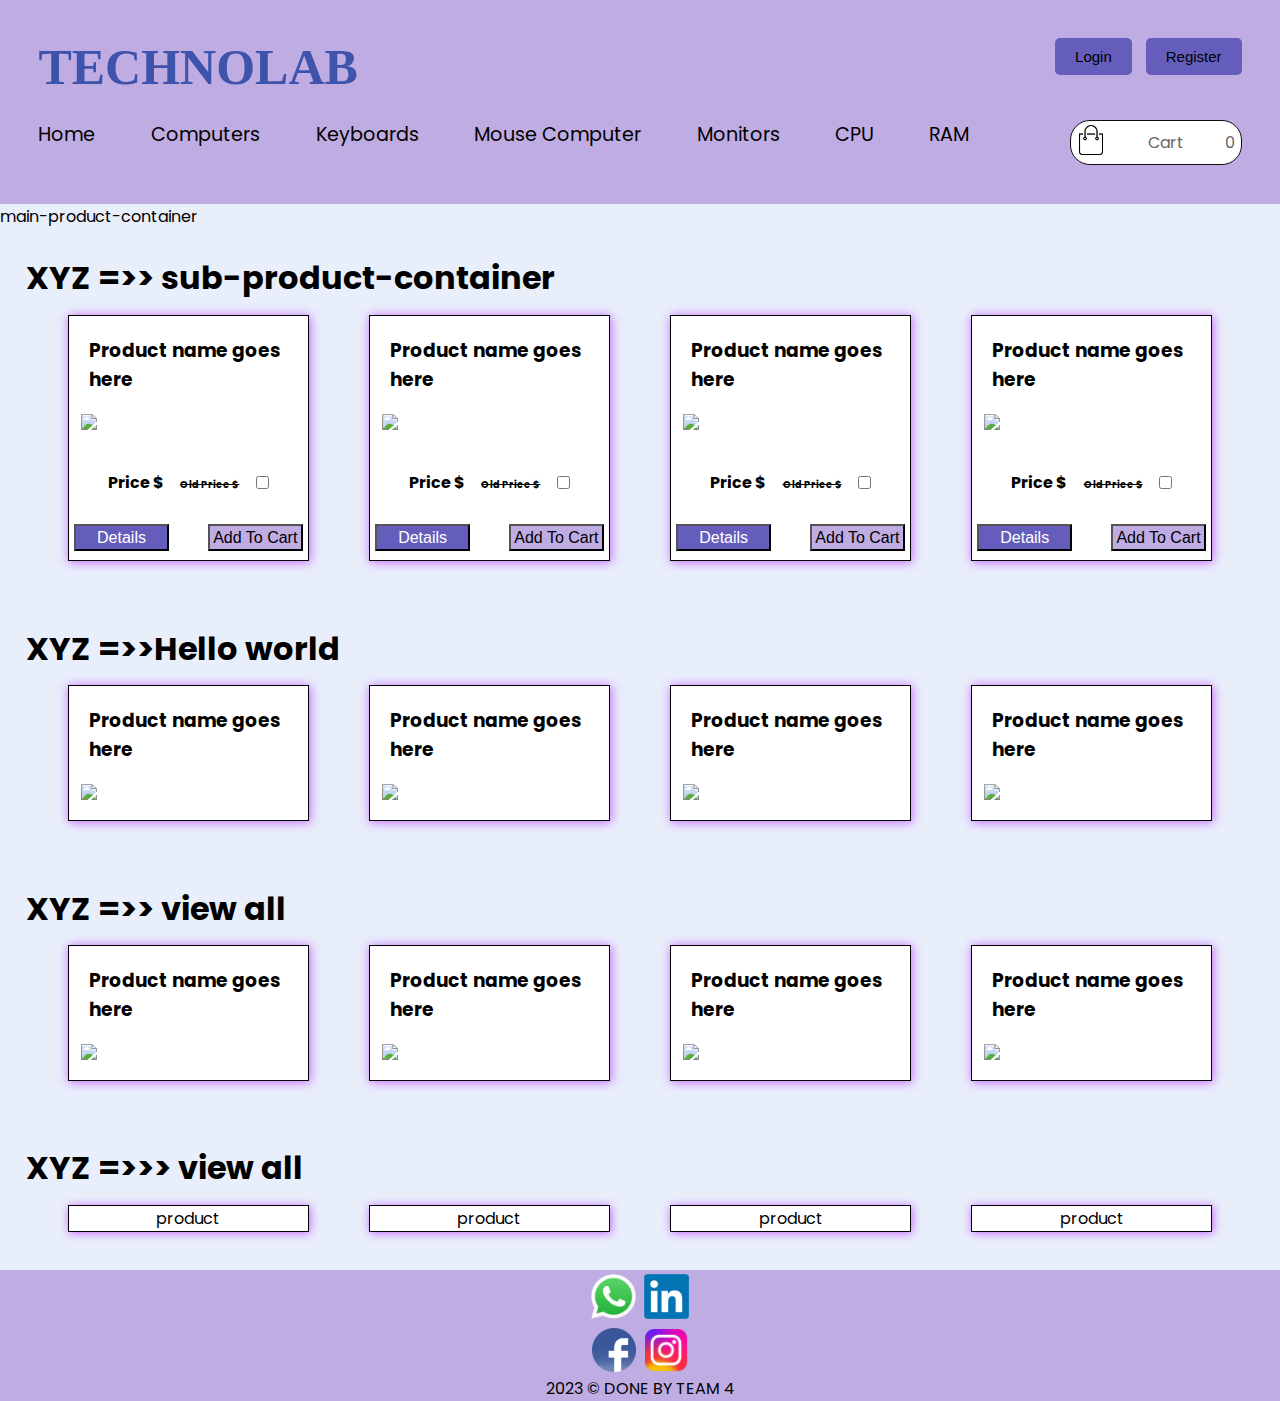
==== index.html @ 3ae99ed2 "Fixed media queries, footer and products containers for better repnsiveness." ====
<!DOCTYPE html>
<html lang="en">

<head>
    <meta charset="UTF-8">
    <meta http-equiv="X-UA-Compatible" content="IE=edge">
    <meta name="viewport" content="width=device-width, initial-scale=1.0">
    <link rel="stylesheet" href="css/index.css">
    <link href="https://fonts.googleapis.com/css2?family=Poppins:wght@400;500;600;700&display=swap" rel="stylesheet">
    <title>ecommerce</title>
</head>

<body>
    <header>
        <div class="header-container">
            <div class="navbar">
                <div class="title_name">
                    <a href="" class="logo">
                        <h1>TECHNOLAB</h1>
                    </a>
                </div>
                <div class="log_reg">
                    <button class="login-btn">Login</button>
                    <button class="register-btn">Register</button>
                </div>
            </div>
            <div class="row">
                <div class="menu">
                    <ul id="MenuItems">
                        <li class="products"><a href="#">Home</a></li>
                        <li class="products"><a href="#">Computers</a></li>
                        <li class="products"><a href="#">Keyboards</a></li>
                        <li class="products"><a href="#">Mouse Computer</a></li>
                        <li class="products"><a href="#">Monitors</a></li>
                        <li class="products"><a href="#">CPU</a></li>
                        <li class="products"><a href="#">RAM</a></li>
                    </ul>
                </div>
                <div class="cart">
                    <a href="pages/cart-page.html" class="shopping-window">
                        <img src="images/cart.png" class="cart-image">
                        <div class="shopping-cart">Cart</div>
                        <div class="shopping-count">0</div>
                    </a>
                </div>
            </div>
        </div>
    </header>
<!-- Products - Hussein Turfah -->
    <div class="main-product-container">
        main-product-container
        <!-- Product container row with title -->
        <div class="sub-product-container">
            <h1>XYZ =>> sub-product-container</h1>
            <!-- product container row / products only -->
            <div class="row-products">
                <div class="product">
                    <h3>Product name goes here</h3>
                    <img src="images/mouses/910-004530-thumb.jpg">
                    <div class="product-price">
                        <h4>Price $</h4>
                        <h4><s>Old Price $</s></h4>
                        <input type="checkbox">
                    </div>
                    <div class="action-buttons">
                        <button>Details</button>
                        <button>Add To Cart</button>
                    </div>
                </div>
                <div class="product">
                    <h3>Product name goes here</h3>
                    <img src="images/mouses/910-004530-thumb.jpg">
                    <div class="product-price">
                        <h4>Price $</h4>
                        <h4><s>Old Price $</s></h4>
                        <input type="checkbox">
                    </div>
                    <div class="action-buttons">
                        <button>Details</button>
                        <button>Add To Cart</button>
                    </div>
                </div>
                <div class="product">
                    <h3>Product name goes here</h3>
                    <img src="images/mouses/910-004530-thumb.jpg">
                    <div class="product-price">
                        <h4>Price $</h4>
                        <h4><s>Old Price $</s></h4>
                        <input type="checkbox">
                    </div>
                    <div class="action-buttons">
                        <button>Details</button>
                        <button>Add To Cart</button>
                    </div>
                </div>
                <div class="product">
                    <h3>Product name goes here</h3>
                    <img src="images/mouses/910-004530-thumb.jpg">
                    <div class="product-price">
                        <h4>Price $</h4>
                        <h4><s>Old Price $</s></h4>
                        <input type="checkbox">
                    </div>
                    <div class="action-buttons">
                        <button>Details</button>
                        <button>Add To Cart</button>
                    </div>
                </div>
            </div>
        </div>
        <div class="sub-product-container">
            <h1>XYZ =>>Hello world </h1>
            <div class="row-products">
                <div class="product">
                    <h3>Product name goes here</h3>
                    <img src="images/mouses/910-004530-thumb.jpg">
                </div>
                <div class="product">
                    <h3>Product name goes here</h3>
                    <img src="images/mouses/910-004530-thumb.jpg">
                </div>
                <div class="product">
                    <h3>Product name goes here</h3>
                    <img src="images/mouses/910-004530-thumb.jpg">
                </div>
                <div class="product">
                    <h3>Product name goes here</h3>
                    <img src="images/mouses/910-004530-thumb.jpg">
                </div>
            </div>
        </div>
        <div class="sub-product-container">
            <h1>XYZ =>> view all</h1>
            <div class="row-products">
                <div class="product">
                    <h3>Product name goes here</h3>
                    <img src="images/mouses/910-004530-thumb.jpg">
                </div>
                <div class="product">
                    <h3>Product name goes here</h3>
                    <img src="images/mouses/910-004530-thumb.jpg">
                </div>
                <div class="product">
                    <h3>Product name goes here</h3>
                    <img src="images/mouses/910-004530-thumb.jpg">
                </div>
                <div class="product">
                    <h3>Product name goes here</h3>
                    <img src="images/mouses/910-004530-thumb.jpg">
                </div>
            </div>
        </div>
        <div class="sub-product-container">
            <h1>XYZ =>>> view all</h1>
            <div class="row-products">
                <div class="product">product</div>
                <div class="product">product</div>
                <div class="product">product</div>
                <div class="product">product</div>
            </div>
        </div>
    </div>
    <div class="footer">
        <div class="footer-logo">
            <div>
                <img src="images/logos/whatsapp.png" alt="Whatsapp">
                <img src="images/logos/LinkedIn_logo_initials.png" alt="Linkedin">
            </div>
            <div>
                <img src="images/logos/facebook.png" alt="Facebook">
                <img src="images/logos/instagram.png" alt="instagram">
            </div>
        </div>
        <div>
            <div> 2023 &copy; DONE BY TEAM 4</div>
        </div>
    </div>
    <script src="js/script.js"></script>
</body>

</html>
---- css/index.css ----
* {
  margin: 0;
  padding: 0;
  box-sizing: border-box;
}

body {
  background-color: #e9eefb;
  font-family: "Poppins", sans-serif;
}

.header-container {
  display: flex;
  flex-direction: column;
  padding: 3%;
  background-color: #bface2;
}

.navbar {
  display: flex;
  flex-direction: row;
  justify-content: space-between;
  padding-bottom: 2%;
}

.row {
  display: flex;
  flex-direction: row;
  justify-content: space-between;
}

.logo h1 {
  color: #3e54ac;
  font-size: 50px;
  font-family: "Monarda";
}

.menu {
  width: 90%;
}

.cart {
  width: 15%;
}

.menu ul li {
  list-style-type: none;
  display: inline-block;
  font-size: larger;
  padding-right: 5%;
}

a {
  text-decoration: none;
  color: black;
}

.shopping-window {
  display: flex;
  flex-direction: row;
  justify-content: space-between;
  padding-top: 2%;
  padding-bottom: 2%;
  padding-left: 3%;
  padding-right: 3%;
  color: #666;
  font-size: 16px;
  line-height: 36px;
  width: 100%;
  max-width: 250px;
  border: 1px solid #0e0d0d;
  border-radius: 20px;
  background-color: #fff;
}

.cart-image {
  width: 30px;
  height: 30px;
}

.shopping-cart {
  text-align: left;
}

.login-btn,
.register-btn {
  padding: 10px 20px;
  background-color: #655dbb;
  border: none;
  border-radius: 5px;
  font-size: 15px;
}

.login-btn:hover,
.register-btn:hover {
  background: #e9eefb;
}

.register-btn {
  margin-left: 10px;
}

@media (max-width: 600px) {
  .logo h1 {
    font-size: 20px;
  }
  .menu ul li {
    font-size: small;
    padding-right: 3%;
  }
  .cart-image {
    width: 25px;
    height: 25px;
    padding: 5%;
  }
  .shopping-cart {
    display: none;
  }
  .shopping-count {
    display: none;
  }
  .shopping-window {
    background: #bface2;
    border: none;
    justify-content: center;
    align-items: center;
  }

  .shopping-window :hover {
    background: #655dbb;
    border-radius: 30%;
  }
  .cart {
    padding: 2%;
  }
  .login-btn,
  .register-btn {
    padding: 7px 15px;
    font-size: 10px;
  }
}

/* navbar style - Hussein Turfah  */

.main-product-container {
  display: flex;
  flex-direction: column;
}
.sub-product-container {
  display: flex;
  flex-direction: column;
  margin: 2%;
}
.row-products {
  display: flex;
  justify-content: space-around;
  margin: 1%;
}
.product {
  display: flex;
  flex-direction: column;
  justify-content: center;
  align-items: center;
  background-color: rgb(255, 255, 255);
  border: black 1px solid;
  width: 20%;
  box-shadow: rgba(174, 0, 255, 0.603) 1px 1px 10px;
  box-sizing: border-box;
  transition: all 0.3s;
}
.product:hover {
  box-shadow: none;
}
.product > h3 {
  margin: 20px;
}
.product > img {
  width: 90%;
  margin: 0px 20px 20px 20px;
  border: none;
}
.product-price {
  margin: 20px;
  display: flex;
  justify-content: space-around;
  font-size: 1rem;
  width: 70%;
}
.product-price > h4 > s {
  font-size: 0.6rem;
  margin: 10px;
}
.action-buttons {
  display: flex;
  width: 100%;
  justify-content: space-between;
}
.action-buttons > button {
  margin: 4% 2%;
  font-size: 100%;
  width: 40%;
  padding: 1%;
}
.action-buttons :first-child {
  background-color: #655dbb;
  color: white;
  transition: all 0.3s;
}
.action-buttons :first-child:hover {
  background-color: #bface2;
  color: black;
}
.action-buttons :nth-child(2) {
  background-color: #bface2;
  color: black;
  transition: all 0.3s;
}
.action-buttons :nth-child(2):hover {
  background-color: #655dbb;
  color: white;
}
.footer {
  display: flex;
  flex-direction: column;
  justify-content: center;
  align-items: center;
  background-color: #bface2;
}
.footer-logo{
  display: flex;
  flex-direction: column;
  align-items: center;
  justify-content: center;
}
.footer-logo > div{
  display: flex;
  align-items: center;
  justify-content: center;
}
.footer-logo img{
  width: 5%;
  margin: 0.5%;
}
@media only screen and (max-width: 600px) {
  .row-products{
    flex-direction: column;
    justify-content: space-evenly;
    align-items: center;
  }
  .product{
    width: 80%;
    margin-bottom: 5%;
  }
  .action-buttons > button {
    margin: 4% 2%;
    font-size: 1em;
    width: 40%;
    padding: 10px;
  }
}
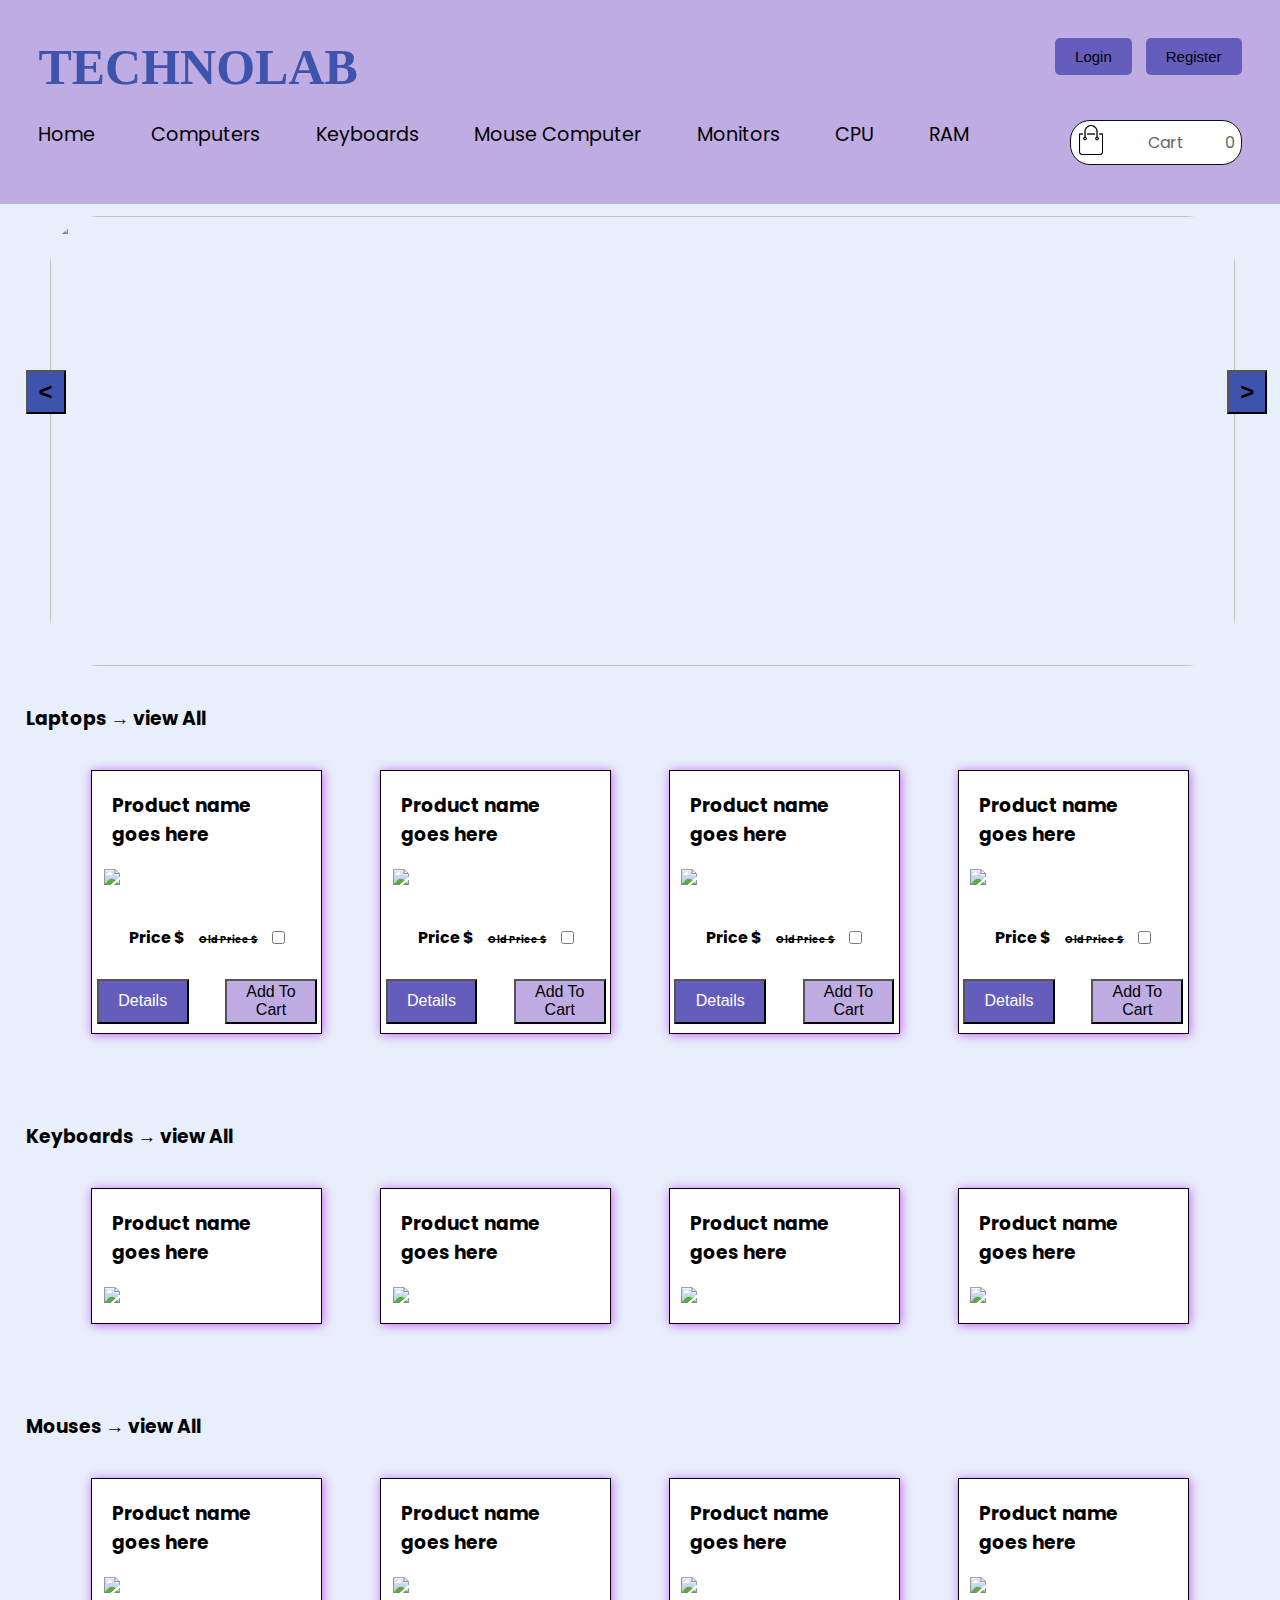
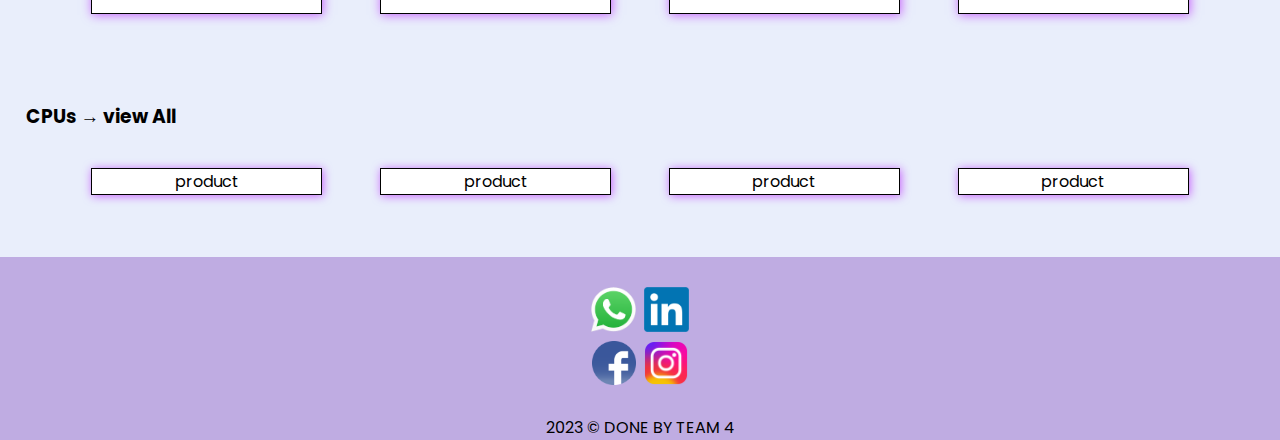
==== commit 3b62dfcb: "added the JS code in a different way" ====
--- a/index.html
+++ b/index.html
@@ -46,12 +46,45 @@
             </div>
         </div>
     </header>
+
+    <div class="slide-container">
+        <img class="mySlides" src="images/slide_image/banner1-1.jpg" >
+        <img class="mySlides" src="images/slide_image/laptop-banner.jpg" >
+        <img class="mySlides" src="images/slide_image/banner-gaming-laptops.jpg" >
+
+        <button id="left" class="btnn left"> < </button>
+        <button id="right" class="btnn right"> > </button>
+    </div>
+
+
+    <!-- <div class="slide-container">
+        <div class="slide active">
+            <a href="product-details.html">
+                <img src="images/slide_image/banner1-1.jpg" alt="laptop_img">
+            </a>
+            <div class="scroll">
+                <h3>Explore the product</h3> 
+            </div> 
+        </div>
+        <div class="slide">
+            <img src="images/slide_image/laptop-banner.jpg" alt="laptop_img">
+            <a href="product-details.html">
+                <h3>Explore the product</h3> 
+            </a>
+        </div>
+        <div class="slide">
+            <img src="images/slide_image/banner-gaming-laptops.jpg" alt="laptop_img">
+            <a href="product-details.html">
+                <h3>Explore the product</h3> 
+            </a>
+        </div>
+    </div> -->
+    
 <!-- Products - Hussein Turfah -->
     <div class="main-product-container">
-        main-product-container
         <!-- Product container row with title -->
         <div class="sub-product-container">
-            <h1>XYZ =>> sub-product-container</h1>
+            <h3>Laptops &RightArrow; <a href="index.html">view All</a></h3>
             <!-- product container row / products only -->
             <div class="row-products">
                 <div class="product">
@@ -109,49 +142,49 @@
             </div>
         </div>
         <div class="sub-product-container">
-            <h1>XYZ =>>Hello world </h1>
-            <div class="row-products">
-                <div class="product">
-                    <h3>Product name goes here</h3>
-                    <img src="images/mouses/910-004530-thumb.jpg">
-                </div>
-                <div class="product">
-                    <h3>Product name goes here</h3>
-                    <img src="images/mouses/910-004530-thumb.jpg">
-                </div>
-                <div class="product">
-                    <h3>Product name goes here</h3>
-                    <img src="images/mouses/910-004530-thumb.jpg">
-                </div>
-                <div class="product">
-                    <h3>Product name goes here</h3>
-                    <img src="images/mouses/910-004530-thumb.jpg">
-                </div>
-            </div>
-        </div>
-        <div class="sub-product-container">
-            <h1>XYZ =>> view all</h1>
-            <div class="row-products">
-                <div class="product">
-                    <h3>Product name goes here</h3>
-                    <img src="images/mouses/910-004530-thumb.jpg">
-                </div>
-                <div class="product">
-                    <h3>Product name goes here</h3>
-                    <img src="images/mouses/910-004530-thumb.jpg">
-                </div>
-                <div class="product">
-                    <h3>Product name goes here</h3>
-                    <img src="images/mouses/910-004530-thumb.jpg">
-                </div>
-                <div class="product">
-                    <h3>Product name goes here</h3>
-                    <img src="images/mouses/910-004530-thumb.jpg">
-                </div>
-            </div>
-        </div>
-        <div class="sub-product-container">
-            <h1>XYZ =>>> view all</h1>
+            <h3>Keyboards &RightArrow; <a href="index.html">view All</a></h3>
+            <div class="row-products">
+                <div class="product">
+                    <h3>Product name goes here</h3>
+                    <img src="images/mouses/910-004530-thumb.jpg">
+                </div>
+                <div class="product">
+                    <h3>Product name goes here</h3>
+                    <img src="images/mouses/910-004530-thumb.jpg">
+                </div>
+                <div class="product">
+                    <h3>Product name goes here</h3>
+                    <img src="images/mouses/910-004530-thumb.jpg">
+                </div>
+                <div class="product">
+                    <h3>Product name goes here</h3>
+                    <img src="images/mouses/910-004530-thumb.jpg">
+                </div>
+            </div>
+        </div>
+        <div class="sub-product-container">
+            <h3>Mouses &RightArrow; <a href="index.html">view All</a></h3>
+            <div class="row-products">
+                <div class="product">
+                    <h3>Product name goes here</h3>
+                    <img src="images/mouses/910-004530-thumb.jpg">
+                </div>
+                <div class="product">
+                    <h3>Product name goes here</h3>
+                    <img src="images/mouses/910-004530-thumb.jpg">
+                </div>
+                <div class="product">
+                    <h3>Product name goes here</h3>
+                    <img src="images/mouses/910-004530-thumb.jpg">
+                </div>
+                <div class="product">
+                    <h3>Product name goes here</h3>
+                    <img src="images/mouses/910-004530-thumb.jpg">
+                </div>
+            </div>
+        </div>
+        <div class="sub-product-container">
+            <h3>CPUs &RightArrow; <a href="index.html">view All</a></h3>
             <div class="row-products">
                 <div class="product">product</div>
                 <div class="product">product</div>
@@ -160,7 +193,7 @@
             </div>
         </div>
     </div>
-    <div class="footer">
+    <footer class="footer">
         <div class="footer-logo">
             <div>
                 <img src="images/logos/whatsapp.png" alt="Whatsapp">
@@ -174,7 +207,7 @@
         <div>
             <div> 2023 &copy; DONE BY TEAM 4</div>
         </div>
-    </div>
+    </footer>
     <script src="js/script.js"></script>
 </body>
 
--- a/css/index.css
+++ b/css/index.css
@@ -7,6 +7,8 @@
 body {
   background-color: #e9eefb;
   font-family: "Poppins", sans-serif;
+  overflow-x: hidden;
+  
 }
 
 .header-container {
@@ -100,6 +102,83 @@
   margin-left: 10px;
 }
 
+/* slide images */
+
+/* 
+.slide-container {
+  display: flex;
+  width: 97%;
+  height: 100%;
+}
+
+.slide img{
+  width: 100%;
+  height: 80%;
+  border-radius: 50px;
+  margin: 1%;
+  margin-left: 2%;
+  margin-right: 2%;
+}
+
+.slide a{
+  margin-top: 90%;
+}
+.slide a h3 {
+  color: black;
+  font-size:  24px;
+  position: absolute;
+  padding-left: 6%;
+  top: 65%;
+}
+
+.slide.active {
+  flex: 5;
+} */
+
+
+
+.slide-container {
+  display: flex;
+  width: 97%;
+  height: 100%;
+}
+
+.mySlides{
+  width: 100%;
+  height: 50vh;
+  border-radius: 50px;
+  margin: 1%;
+  margin-left: 4%;
+  margin-right: 0.5%;
+}
+
+.btnn{
+  background-color: #3e54ac;
+  font-size: 24px;
+  font-weight: bold;
+  line-height: 40px;
+  margin-right: 1%;
+  margin-left: 2%;
+  width: 40px;
+}
+
+.btnn:hover {
+  background-color: #555;
+  color: #e9eefb;;
+}
+
+.left {
+  left: 0;
+  position: absolute;
+  margin-top: 13%;
+}
+
+.right {
+  right: 0;
+  position: absolute;
+  margin-top: 13%;
+}
+
 @media (max-width: 600px) {
   .logo h1 {
     font-size: 20px;
@@ -138,6 +217,28 @@
     padding: 7px 15px;
     font-size: 10px;
   }
+  /* Hussein Turfah - Media Queries */
+  .row-products{
+    flex-direction: column;
+    justify-content: space-evenly;
+    align-items: center;
+  }
+  .product{
+    width: 80%;
+    margin-bottom: 5%;
+  }
+  .action-buttons > button {
+    margin: 4% 2%;
+    font-size: 1em;
+    width: 40%;
+    padding: 10px;
+  }
+  .btnn{
+    font-size: 15px;
+    line-height: 20px;
+    width: 25px;
+  }
+  
 }
 
 /* navbar style - Hussein Turfah  */
@@ -154,7 +255,7 @@
 .row-products {
   display: flex;
   justify-content: space-around;
-  margin: 1%;
+  margin: 3%;
 }
 .product {
   display: flex;
@@ -219,6 +320,7 @@
   background-color: #655dbb;
   color: white;
 }
+/* Footer styles */
 .footer {
   display: flex;
   flex-direction: column;
@@ -231,6 +333,7 @@
   flex-direction: column;
   align-items: center;
   justify-content: center;
+  margin: 2%;
 }
 .footer-logo > div{
   display: flex;
@@ -240,21 +343,4 @@
 .footer-logo img{
   width: 5%;
   margin: 0.5%;
-}
-@media only screen and (max-width: 600px) {
-  .row-products{
-    flex-direction: column;
-    justify-content: space-evenly;
-    align-items: center;
-  }
-  .product{
-    width: 80%;
-    margin-bottom: 5%;
-  }
-  .action-buttons > button {
-    margin: 4% 2%;
-    font-size: 1em;
-    width: 40%;
-    padding: 10px;
-  }
 }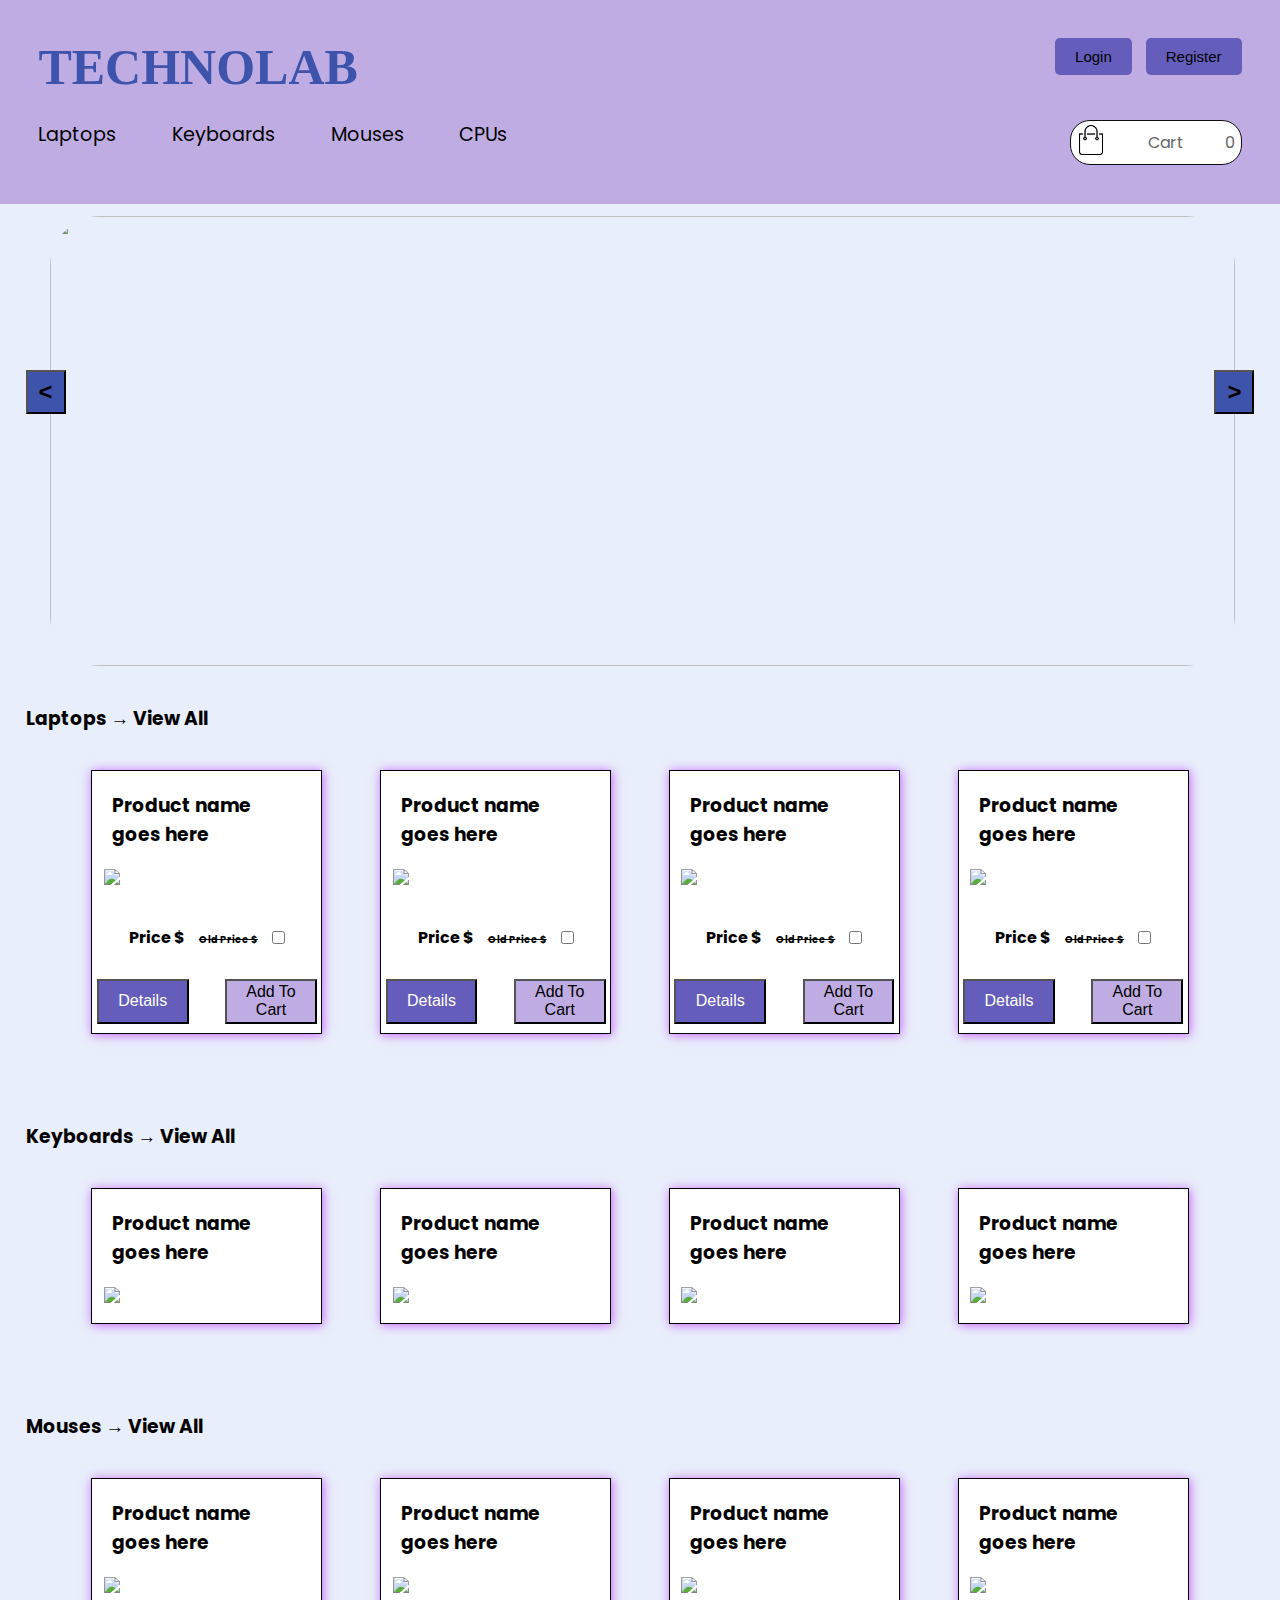
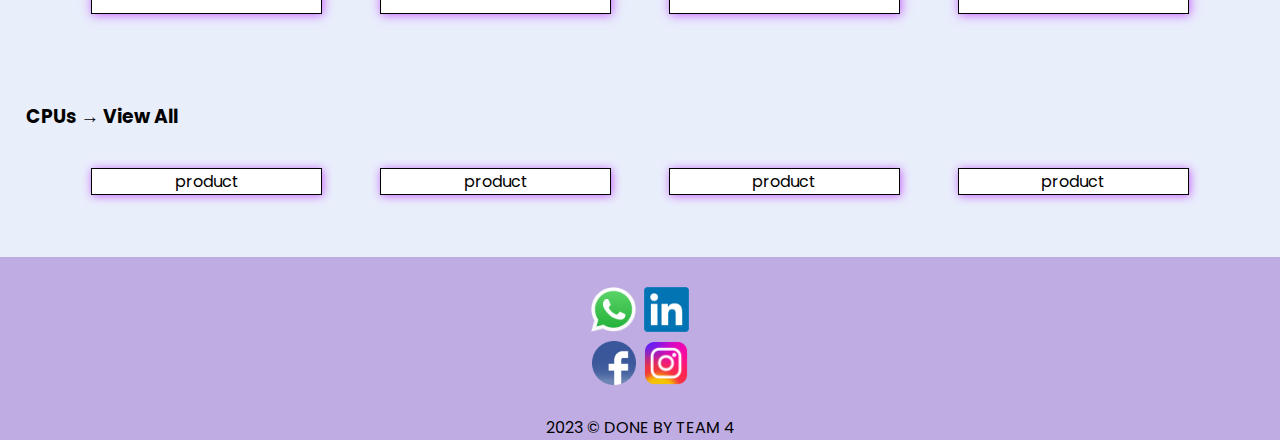
==== commit 79652f71: "added favorite JS file" ====
--- a/index.html
+++ b/index.html
@@ -15,7 +15,7 @@
         <div class="header-container">
             <div class="navbar">
                 <div class="title_name">
-                    <a href="" class="logo">
+                    <a href="index.html" class="logo">
                         <h1>TECHNOLAB</h1>
                     </a>
                 </div>
@@ -27,13 +27,10 @@
             <div class="row">
                 <div class="menu">
                     <ul id="MenuItems">
-                        <li class="products"><a href="#">Home</a></li>
-                        <li class="products"><a href="#">Computers</a></li>
-                        <li class="products"><a href="#">Keyboards</a></li>
-                        <li class="products"><a href="#">Mouse Computer</a></li>
-                        <li class="products"><a href="#">Monitors</a></li>
-                        <li class="products"><a href="#">CPU</a></li>
-                        <li class="products"><a href="#">RAM</a></li>
+                        <li class="products"><a href="pages/products.html">Laptops</a></li>
+                        <li class="products"><a href="pages/products.html">Keyboards</a></li>
+                        <li class="products"><a href="pages/products.html">Mouses</a></li>
+                        <li class="products"><a href="pages/products.html">CPUs</a></li>
                     </ul>
                 </div>
                 <div class="cart">
@@ -48,43 +45,19 @@
     </header>
 
     <div class="slide-container">
-        <img class="mySlides" src="images/slide_image/banner1-1.jpg" >
+        <img class="mySlides " src="images/slide_image/banner1-1.jpg" >
         <img class="mySlides" src="images/slide_image/laptop-banner.jpg" >
         <img class="mySlides" src="images/slide_image/banner-gaming-laptops.jpg" >
 
         <button id="left" class="btnn left"> < </button>
         <button id="right" class="btnn right"> > </button>
     </div>
-
-
-    <!-- <div class="slide-container">
-        <div class="slide active">
-            <a href="product-details.html">
-                <img src="images/slide_image/banner1-1.jpg" alt="laptop_img">
-            </a>
-            <div class="scroll">
-                <h3>Explore the product</h3> 
-            </div> 
-        </div>
-        <div class="slide">
-            <img src="images/slide_image/laptop-banner.jpg" alt="laptop_img">
-            <a href="product-details.html">
-                <h3>Explore the product</h3> 
-            </a>
-        </div>
-        <div class="slide">
-            <img src="images/slide_image/banner-gaming-laptops.jpg" alt="laptop_img">
-            <a href="product-details.html">
-                <h3>Explore the product</h3> 
-            </a>
-        </div>
-    </div> -->
     
 <!-- Products - Hussein Turfah -->
     <div class="main-product-container">
         <!-- Product container row with title -->
         <div class="sub-product-container">
-            <h3>Laptops &RightArrow; <a href="index.html">view All</a></h3>
+            <h3>Laptops &RightArrow; <a href="pages/products.html">View All</a></h3>
             <!-- product container row / products only -->
             <div class="row-products">
                 <div class="product">
@@ -142,7 +115,7 @@
             </div>
         </div>
         <div class="sub-product-container">
-            <h3>Keyboards &RightArrow; <a href="index.html">view All</a></h3>
+            <h3>Keyboards &RightArrow; <a href="index.html">View All</a></h3>
             <div class="row-products">
                 <div class="product">
                     <h3>Product name goes here</h3>
@@ -163,7 +136,7 @@
             </div>
         </div>
         <div class="sub-product-container">
-            <h3>Mouses &RightArrow; <a href="index.html">view All</a></h3>
+            <h3>Mouses &RightArrow; <a href="index.html">View All</a></h3>
             <div class="row-products">
                 <div class="product">
                     <h3>Product name goes here</h3>
@@ -184,7 +157,7 @@
             </div>
         </div>
         <div class="sub-product-container">
-            <h3>CPUs &RightArrow; <a href="index.html">view All</a></h3>
+            <h3>CPUs &RightArrow; <a href="index.html">View All</a></h3>
             <div class="row-products">
                 <div class="product">product</div>
                 <div class="product">product</div>
--- a/css/index.css
+++ b/css/index.css
@@ -104,39 +104,6 @@
 
 /* slide images */
 
-/* 
-.slide-container {
-  display: flex;
-  width: 97%;
-  height: 100%;
-}
-
-.slide img{
-  width: 100%;
-  height: 80%;
-  border-radius: 50px;
-  margin: 1%;
-  margin-left: 2%;
-  margin-right: 2%;
-}
-
-.slide a{
-  margin-top: 90%;
-}
-.slide a h3 {
-  color: black;
-  font-size:  24px;
-  position: absolute;
-  padding-left: 6%;
-  top: 65%;
-}
-
-.slide.active {
-  flex: 5;
-} */
-
-
-
 .slide-container {
   display: flex;
   width: 97%;
@@ -157,7 +124,7 @@
   font-size: 24px;
   font-weight: bold;
   line-height: 40px;
-  margin-right: 1%;
+  margin-right: 2%;
   margin-left: 2%;
   width: 40px;
 }
@@ -237,6 +204,17 @@
     font-size: 15px;
     line-height: 20px;
     width: 25px;
+    margin-right: 1%;
+  }
+  .mySlides{
+    height: 20vh;
+  }
+  .left {
+    margin-top: 20%;
+  }
+  
+  .right {
+    margin-top: 20%;
   }
   
 }
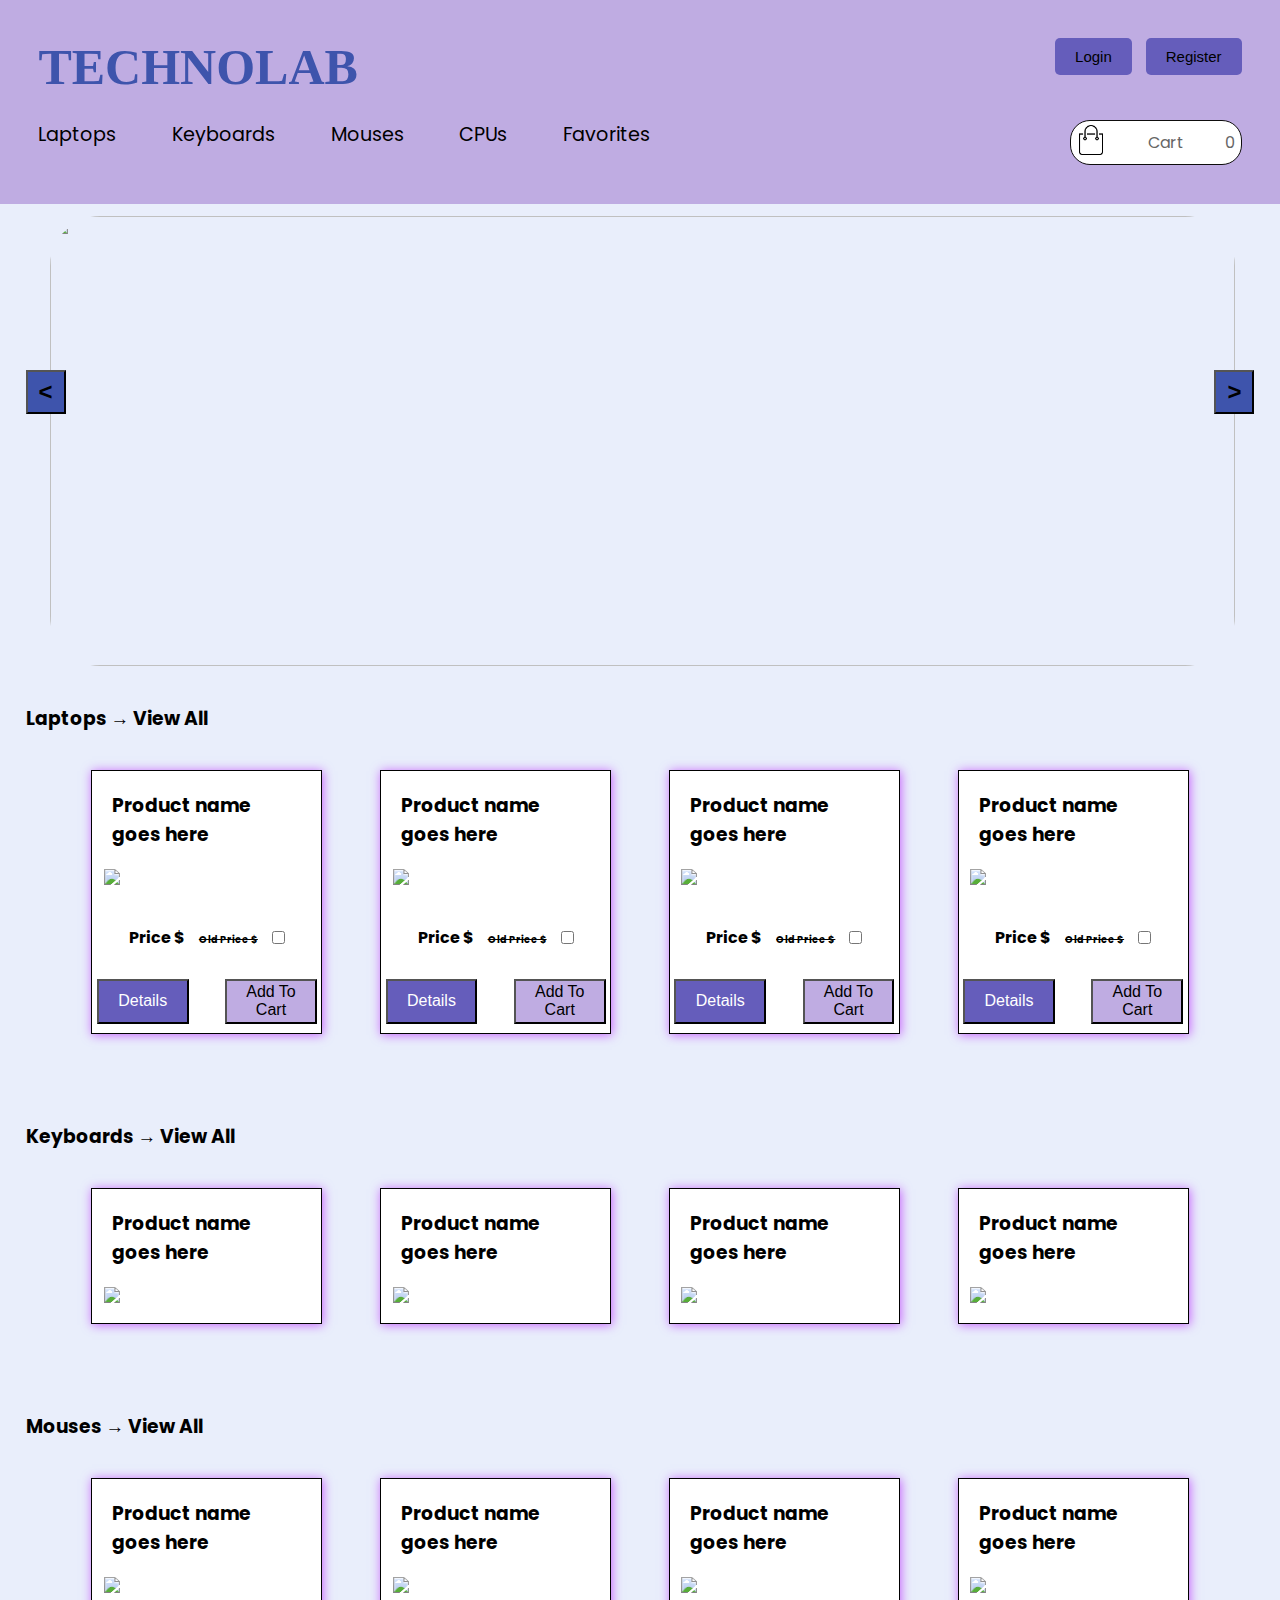
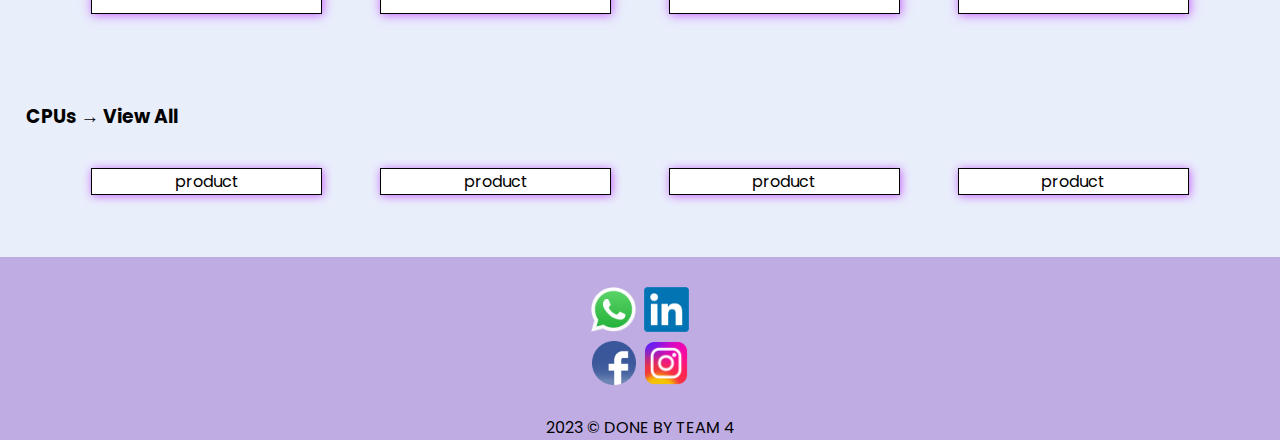
==== commit 6dffc4f4: "added product in favorite JS" ====
--- a/index.html
+++ b/index.html
@@ -31,6 +31,7 @@
                         <li class="products"><a href="pages/products.html">Keyboards</a></li>
                         <li class="products"><a href="pages/products.html">Mouses</a></li>
                         <li class="products"><a href="pages/products.html">CPUs</a></li>
+                        <li class="products"><a href="pages/Favorites.html">Favorites</a></li>
                     </ul>
                 </div>
                 <div class="cart">
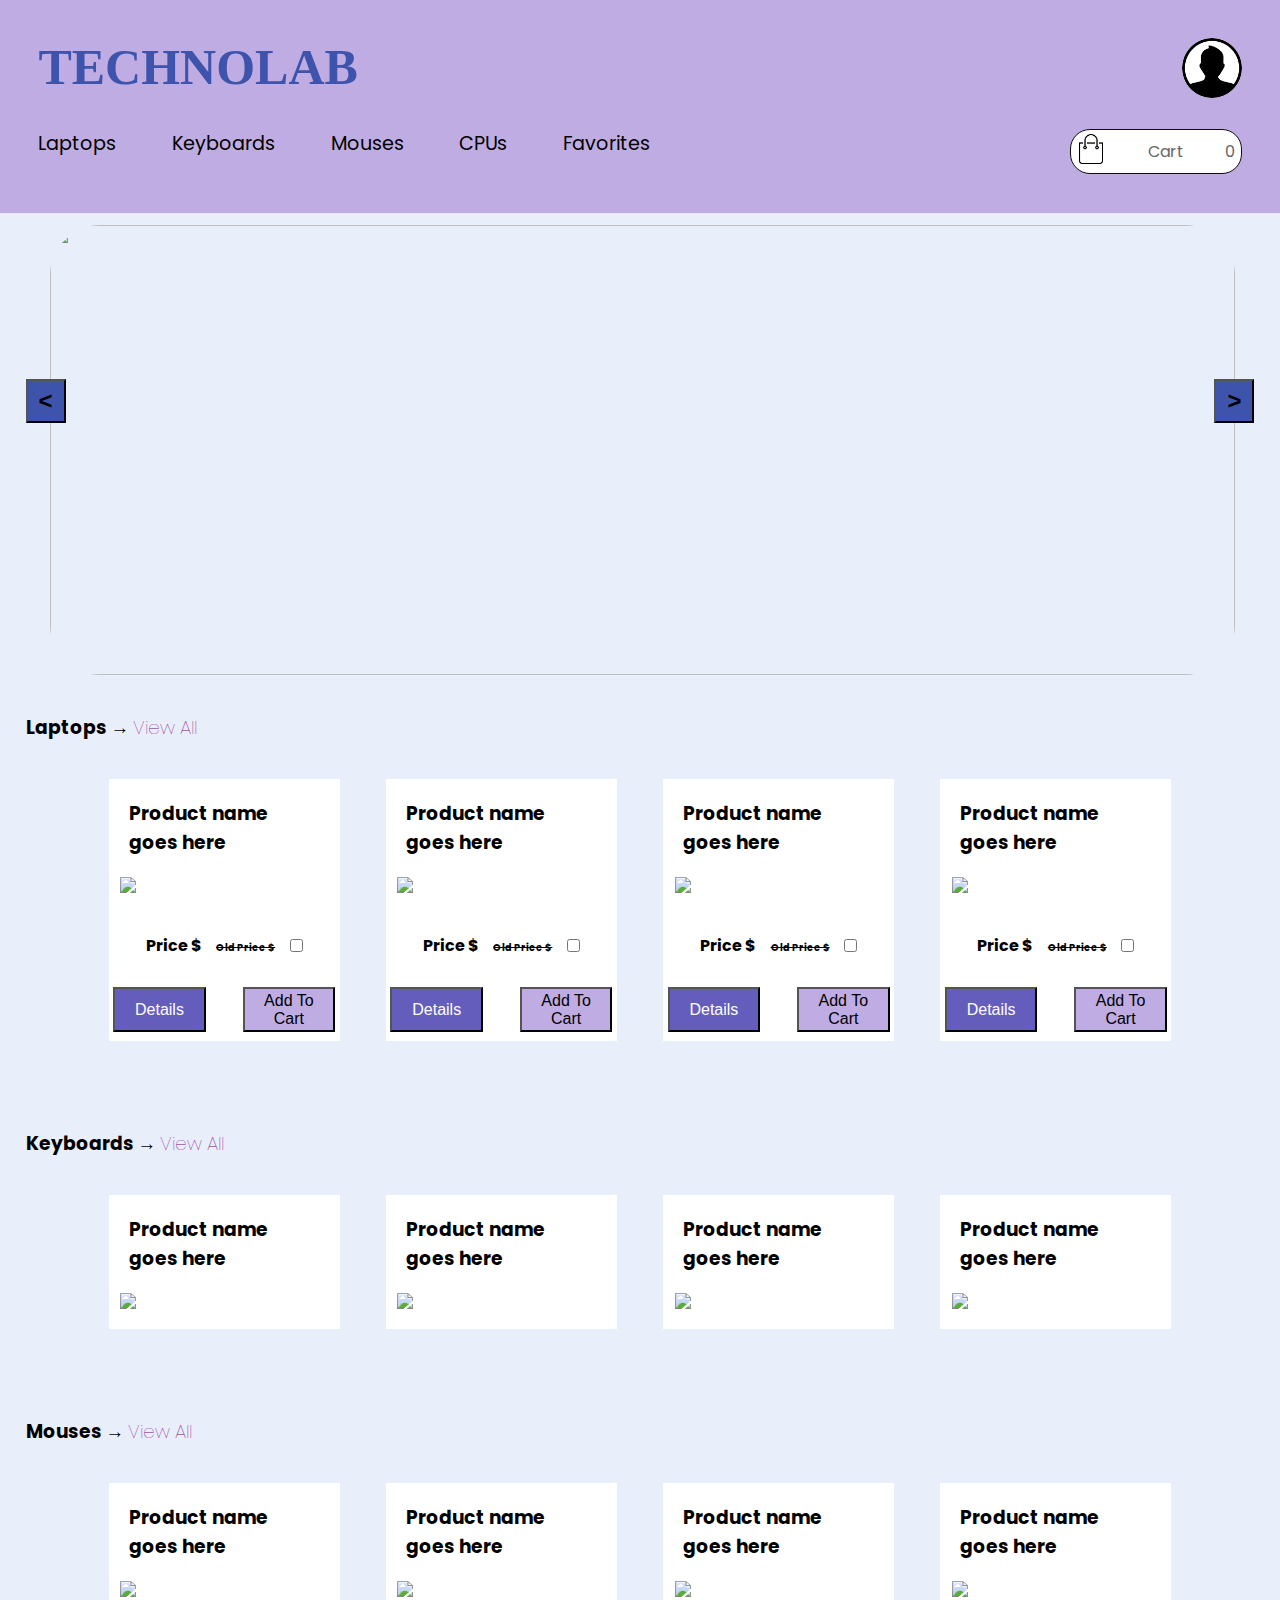
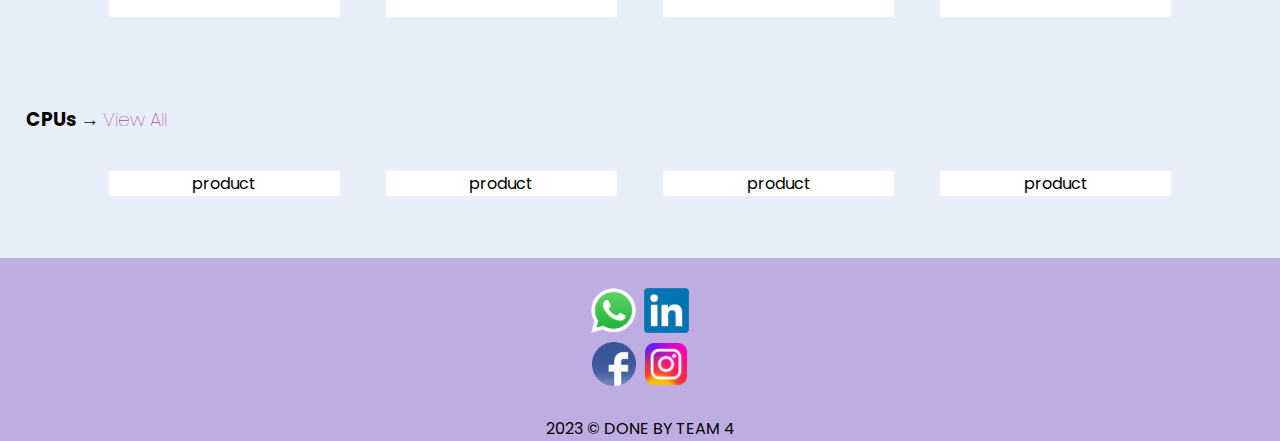
==== commit fecb9736: "added profile icon in the index page" ====
--- a/index.html
+++ b/index.html
@@ -20,8 +20,9 @@
                     </a>
                 </div>
                 <div class="log_reg">
-                    <button class="login-btn">Login</button>
-                    <button class="register-btn">Register</button>
+                    <button class="login-btn active1">Login</button>
+                    <button class="register-btn active1">Register</button>
+                    <a href=""><img src="images/profile_icon.png" class="profile_icon " id="active2" alt=""></a>
                 </div>
             </div>
             <div class="row">
--- a/css/index.css
+++ b/css/index.css
@@ -86,6 +86,7 @@
 
 .login-btn,
 .register-btn {
+  color: white;
   padding: 10px 20px;
   background-color: #655dbb;
   border: none;
@@ -95,6 +96,7 @@
 
 .login-btn:hover,
 .register-btn:hover {
+  color: black;
   background: #e9eefb;
 }
 
@@ -146,7 +148,13 @@
   margin-top: 13%;
 }
 
-@media (max-width: 600px) {
+.profile_icon {
+  border-radius: 50%;
+  width: 60px;
+  height: 60px;
+}
+
+@media (max-width: 800px) {
   .logo h1 {
     font-size: 20px;
   }
@@ -184,14 +192,14 @@
     padding: 7px 15px;
     font-size: 10px;
   }
-  /* Hussein Turfah - Media Queries */
+  /* body Media Queries */
   .row-products{
     flex-direction: column;
     justify-content: space-evenly;
     align-items: center;
   }
   .product{
-    width: 80%;
+    width: 80% !important;
     margin-bottom: 5%;
   }
   .action-buttons > button {
@@ -219,20 +227,25 @@
   
 }
 
-/* navbar style - Hussein Turfah  */
-
+/* navbar style */
+/* body styles */
 .main-product-container {
   display: flex;
   flex-direction: column;
 }
 .sub-product-container {
   display: flex;
+  justify-content: space-around;
   flex-direction: column;
   margin: 2%;
 }
+.sub-product-container a{
+  color: purple;
+  font-weight: 100;
+}
 .row-products {
   display: flex;
-  justify-content: space-around;
+  justify-content: space-evenly;
   margin: 3%;
 }
 .product {
@@ -241,14 +254,12 @@
   justify-content: center;
   align-items: center;
   background-color: rgb(255, 255, 255);
-  border: black 1px solid;
   width: 20%;
-  box-shadow: rgba(174, 0, 255, 0.603) 1px 1px 10px;
   box-sizing: border-box;
   transition: all 0.3s;
 }
 .product:hover {
-  box-shadow: none;
+  box-shadow: rgba(174, 0, 255, 0.603) 1px 1px 10px;
 }
 .product > h3 {
   margin: 20px;
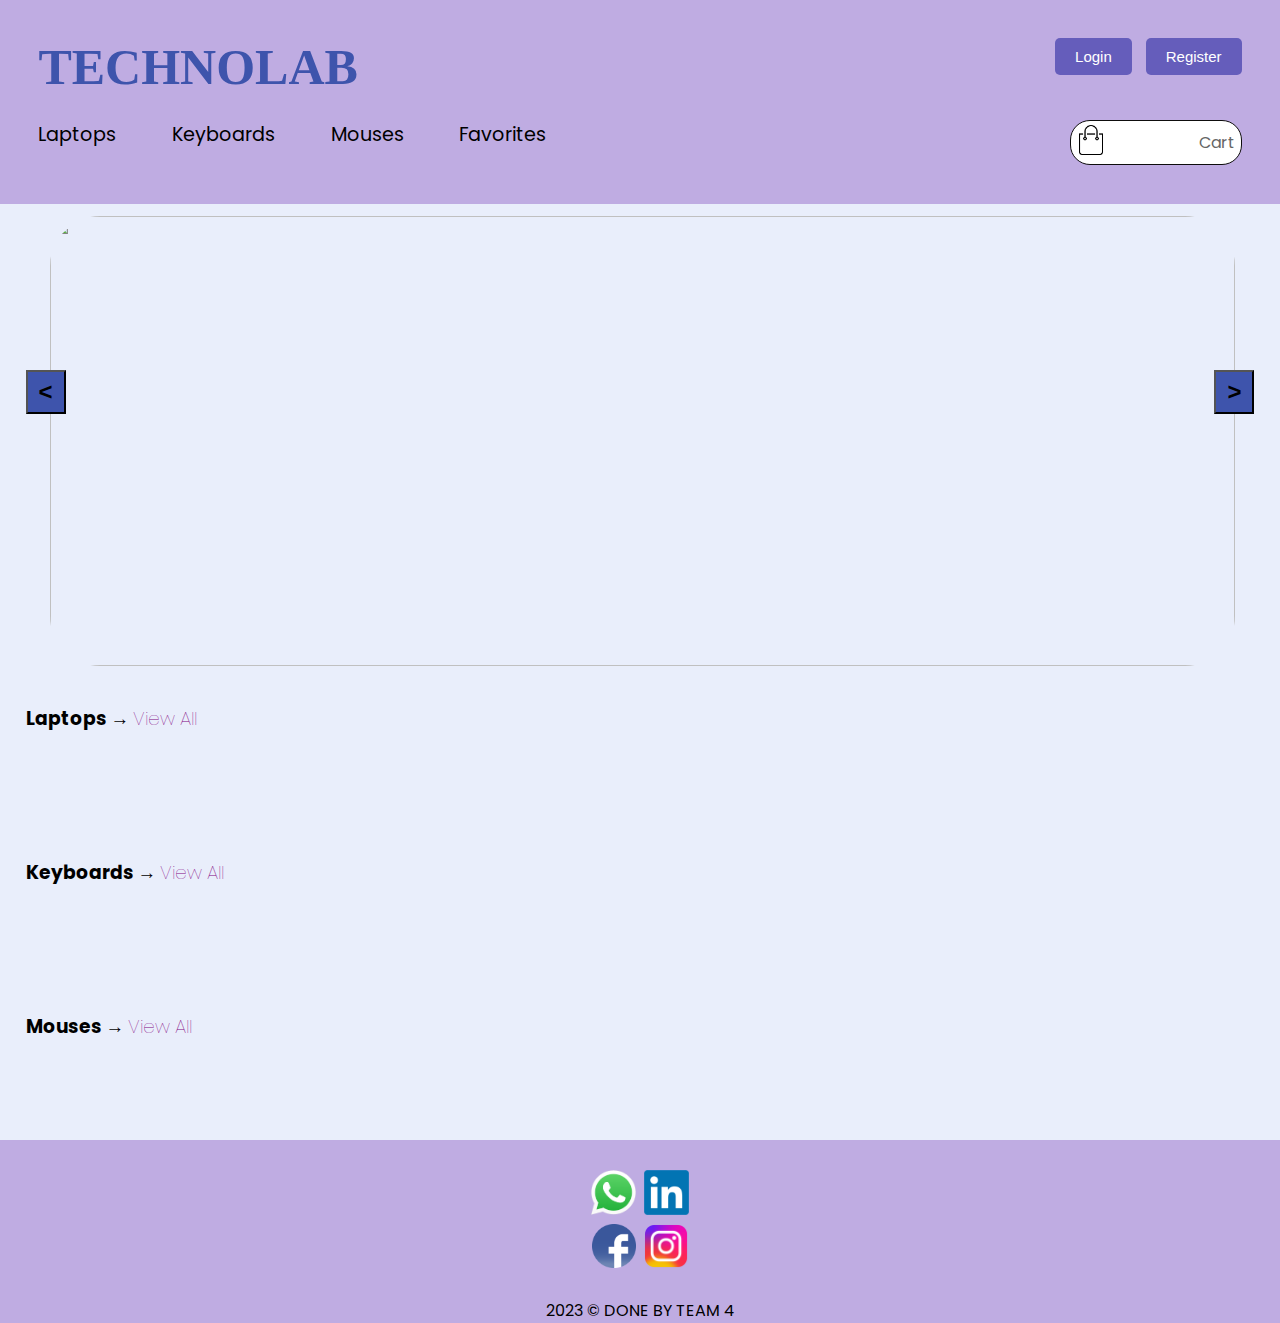
==== commit cb191385: "added complete main 2" ====
--- a/index.html
+++ b/index.html
@@ -7,7 +7,9 @@
     <meta name="viewport" content="width=device-width, initial-scale=1.0">
     <link rel="stylesheet" href="css/index.css">
     <link href="https://fonts.googleapis.com/css2?family=Poppins:wght@400;500;600;700&display=swap" rel="stylesheet">
+    <script src="https://cdnjs.cloudflare.com/ajax/libs/axios/1.3.4/axios.min.js"></script>
     <title>ecommerce</title>
+
 </head>
 
 <body>
@@ -20,18 +22,18 @@
                     </a>
                 </div>
                 <div class="log_reg">
-                    <button class="login-btn active1">Login</button>
-                    <button class="register-btn active1">Register</button>
-                    <a href=""><img src="images/profile_icon.png" class="profile_icon " id="active2" alt=""></a>
+                    <button id = "login" class="login-btn active1">Login</button>
+                    <button id="register" class="register-btn active1">Register</button>
+                    <a href="./pages/edit.html"><img src="images/profile_icon.png" class="profile_icon " id="active2"
+                            alt=""></a>
                 </div>
             </div>
             <div class="row">
                 <div class="menu">
                     <ul id="MenuItems">
-                        <li class="products"><a href="pages/products.html">Laptops</a></li>
-                        <li class="products"><a href="pages/products.html">Keyboards</a></li>
-                        <li class="products"><a href="pages/products.html">Mouses</a></li>
-                        <li class="products"><a href="pages/products.html">CPUs</a></li>
+                        <li class="products"><a href="#laptops">Laptops</a></li>
+                        <li class="products"><a href="#Keyboards">Keyboards</a></li>
+                        <li class="products"><a href="#mouses">Mouses</a></li>
                         <li class="products"><a href="pages/Favorites.html">Favorites</a></li>
                     </ul>
                 </div>
@@ -39,7 +41,6 @@
                     <a href="pages/cart-page.html" class="shopping-window">
                         <img src="images/cart.png" class="cart-image">
                         <div class="shopping-cart">Cart</div>
-                        <div class="shopping-count">0</div>
                     </a>
                 </div>
             </div>
@@ -47,22 +48,23 @@
     </header>
 
     <div class="slide-container">
-        <img class="mySlides " src="images/slide_image/banner1-1.jpg" >
-        <img class="mySlides" src="images/slide_image/laptop-banner.jpg" >
-        <img class="mySlides" src="images/slide_image/banner-gaming-laptops.jpg" >
+        <img class="mySlides " src="images/slide_image/banner1-1.jpg">
+        <img class="mySlides" src="images/slide_image/laptop-banner.jpg">
+        <img class="mySlides" src="images/slide_image/banner-gaming-laptops.jpg">
 
-        <button id="left" class="btnn left"> < </button>
-        <button id="right" class="btnn right"> > </button>
+        <button id="left" class="btnn left">
+            < </button>
+                <button id="right" class="btnn right"> > </button>
     </div>
-    
-<!-- Products - Hussein Turfah -->
-    <div class="main-product-container">
+
+    <!-- Products - Hussein Turfah -->
+    <div id="main" class="main-product-container">
         <!-- Product container row with title -->
         <div class="sub-product-container">
             <h3>Laptops &RightArrow; <a href="pages/products.html">View All</a></h3>
             <!-- product container row / products only -->
-            <div class="row-products">
-                <div class="product">
+            <div id="laptops" class="row-products">
+                <!-- <div class="product">
                     <h3>Product name goes here</h3>
                     <img src="images/mouses/910-004530-thumb.jpg">
                     <div class="product-price">
@@ -113,13 +115,13 @@
                         <button>Details</button>
                         <button>Add To Cart</button>
                     </div>
-                </div>
+                </div> -->
             </div>
         </div>
         <div class="sub-product-container">
             <h3>Keyboards &RightArrow; <a href="index.html">View All</a></h3>
-            <div class="row-products">
-                <div class="product">
+            <div id="Keyboards" class="row-products">
+                <!-- <div class="product">
                     <h3>Product name goes here</h3>
                     <img src="images/mouses/910-004530-thumb.jpg">
                 </div>
@@ -134,13 +136,13 @@
                 <div class="product">
                     <h3>Product name goes here</h3>
                     <img src="images/mouses/910-004530-thumb.jpg">
-                </div>
+                </div> -->
             </div>
         </div>
         <div class="sub-product-container">
             <h3>Mouses &RightArrow; <a href="index.html">View All</a></h3>
-            <div class="row-products">
-                <div class="product">
+            <div id="mouses" class="row-products">
+                <!-- <div class="product">
                     <h3>Product name goes here</h3>
                     <img src="images/mouses/910-004530-thumb.jpg">
                 </div>
@@ -155,10 +157,10 @@
                 <div class="product">
                     <h3>Product name goes here</h3>
                     <img src="images/mouses/910-004530-thumb.jpg">
-                </div>
+                </div> -->
             </div>
         </div>
-        <div class="sub-product-container">
+        <!-- <div class="sub-product-container">
             <h3>CPUs &RightArrow; <a href="index.html">View All</a></h3>
             <div class="row-products">
                 <div class="product">product</div>
@@ -166,7 +168,7 @@
                 <div class="product">product</div>
                 <div class="product">product</div>
             </div>
-        </div>
+        </div> -->
     </div>
     <footer class="footer">
         <div class="footer-logo">
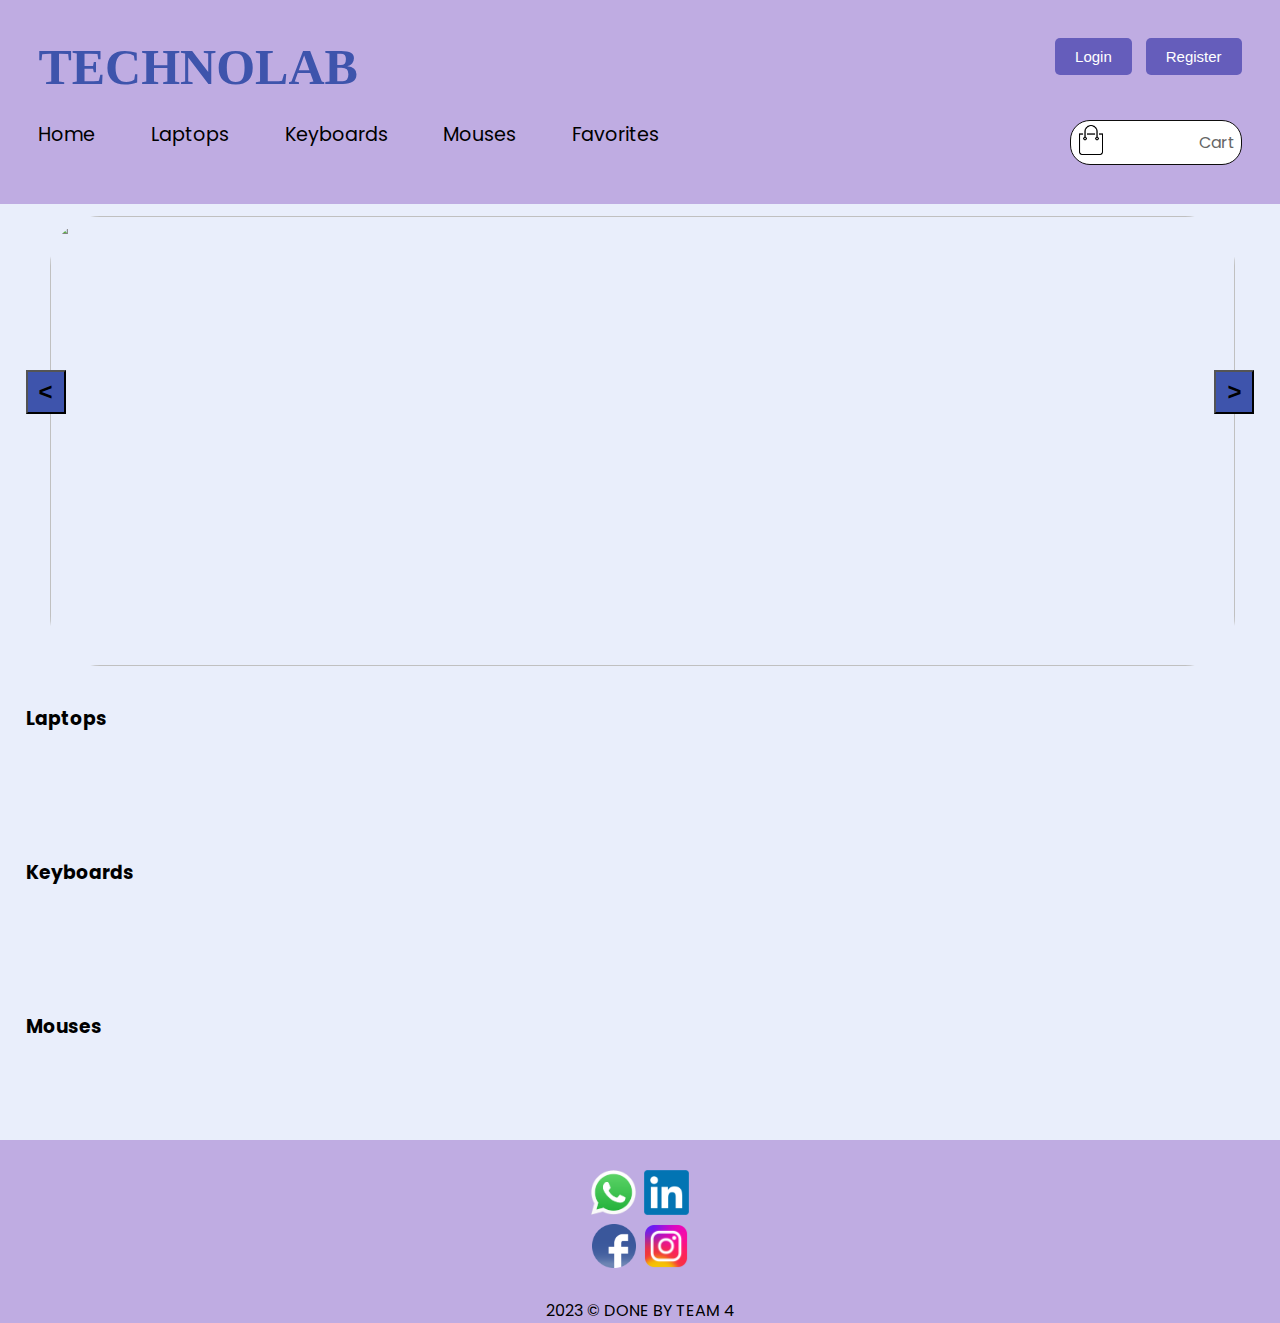
==== commit e10f8123: "Optimized the code" ====
--- a/index.html
+++ b/index.html
@@ -22,7 +22,7 @@
                     </a>
                 </div>
                 <div class="log_reg">
-                    <button id = "login" class="login-btn active1">Login</button>
+                    <button id="login" class="login-btn active1">Login</button>
                     <button id="register" class="register-btn active1">Register</button>
                     <a href="./pages/edit.html"><img src="images/profile_icon.png" class="profile_icon " id="active2"
                             alt=""></a>
@@ -31,6 +31,7 @@
             <div class="row">
                 <div class="menu">
                     <ul id="MenuItems">
+                        <li class="products"><a href="index.html">Home</a></li>
                         <li class="products"><a href="#laptops">Laptops</a></li>
                         <li class="products"><a href="#Keyboards">Keyboards</a></li>
                         <li class="products"><a href="#mouses">Mouses</a></li>
@@ -61,7 +62,7 @@
     <div id="main" class="main-product-container">
         <!-- Product container row with title -->
         <div class="sub-product-container">
-            <h3>Laptops &RightArrow; <a href="pages/products.html">View All</a></h3>
+            <h3>Laptops</h3>
             <!-- product container row / products only -->
             <div id="laptops" class="row-products">
                 <!-- <div class="product">
@@ -119,7 +120,7 @@
             </div>
         </div>
         <div class="sub-product-container">
-            <h3>Keyboards &RightArrow; <a href="index.html">View All</a></h3>
+            <h3>Keyboards</h3>
             <div id="Keyboards" class="row-products">
                 <!-- <div class="product">
                     <h3>Product name goes here</h3>
@@ -140,7 +141,7 @@
             </div>
         </div>
         <div class="sub-product-container">
-            <h3>Mouses &RightArrow; <a href="index.html">View All</a></h3>
+            <h3>Mouses</h3>
             <div id="mouses" class="row-products">
                 <!-- <div class="product">
                     <h3>Product name goes here</h3>
